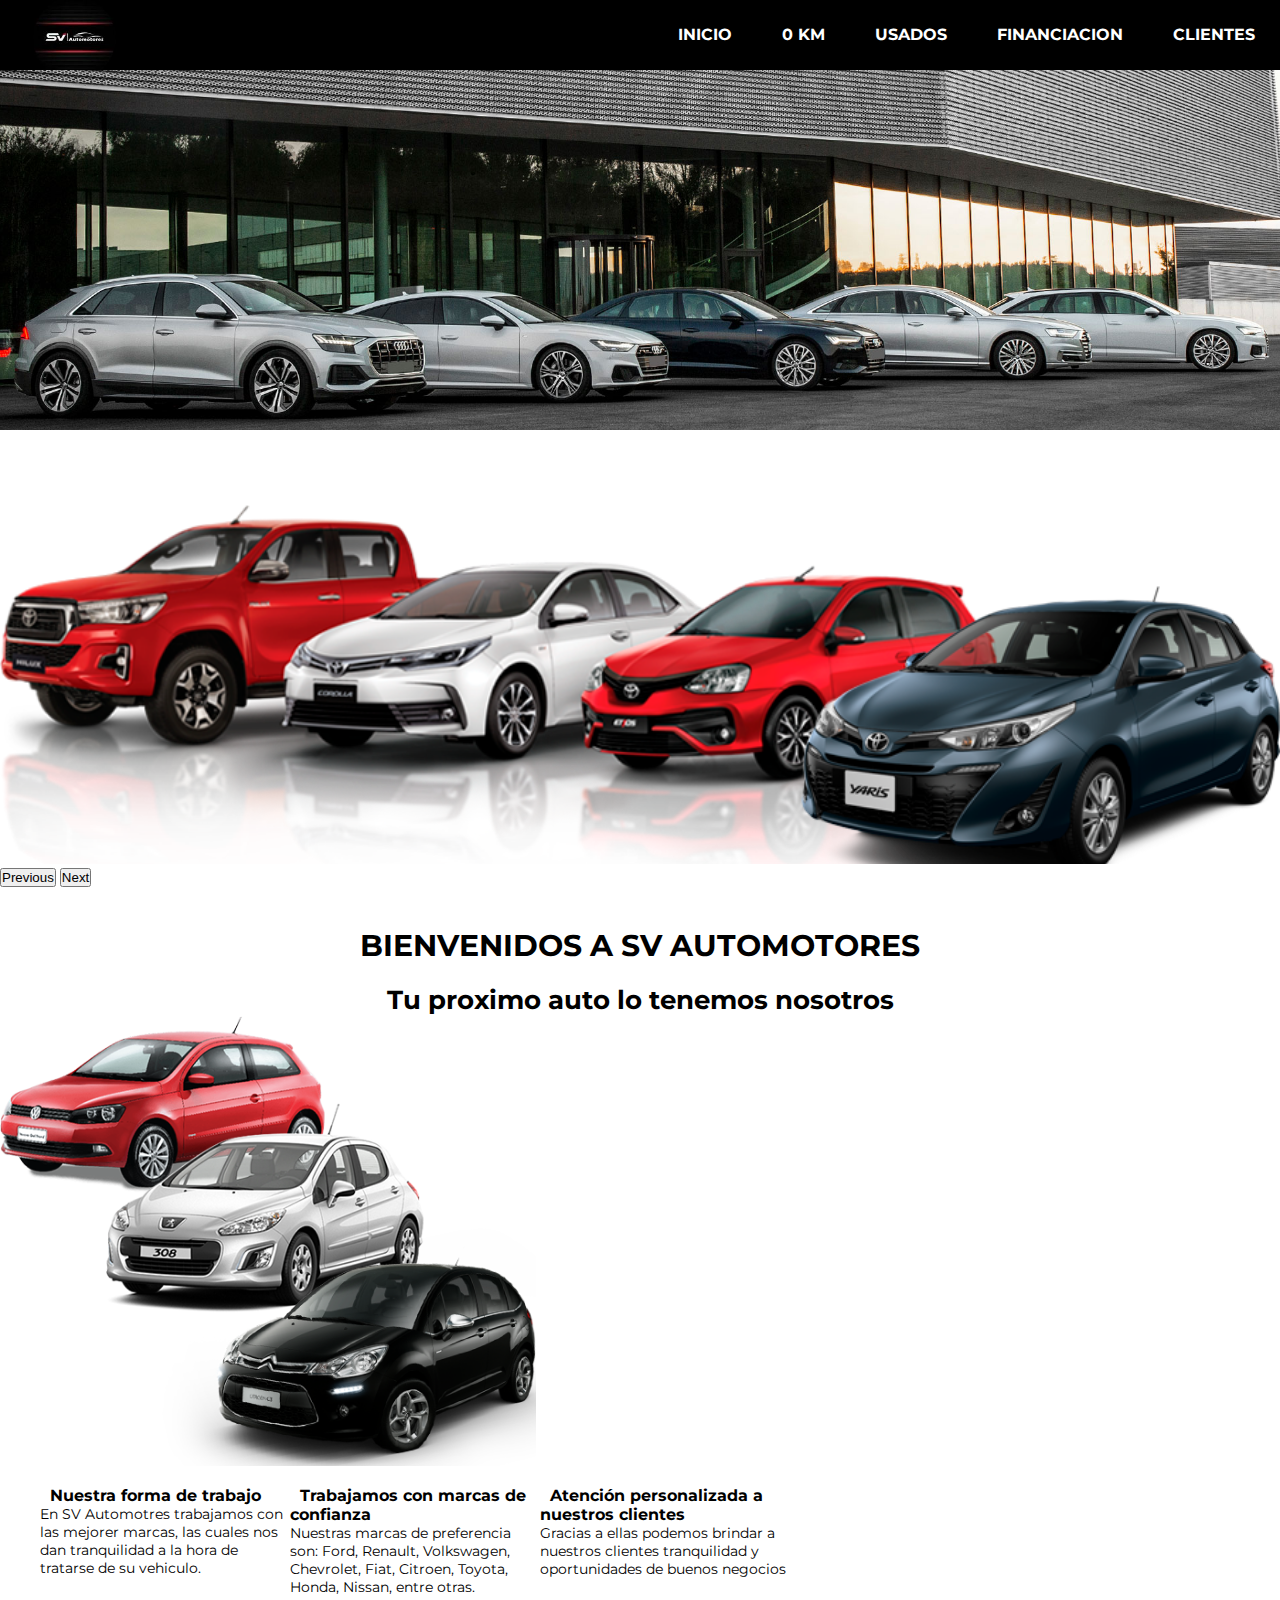
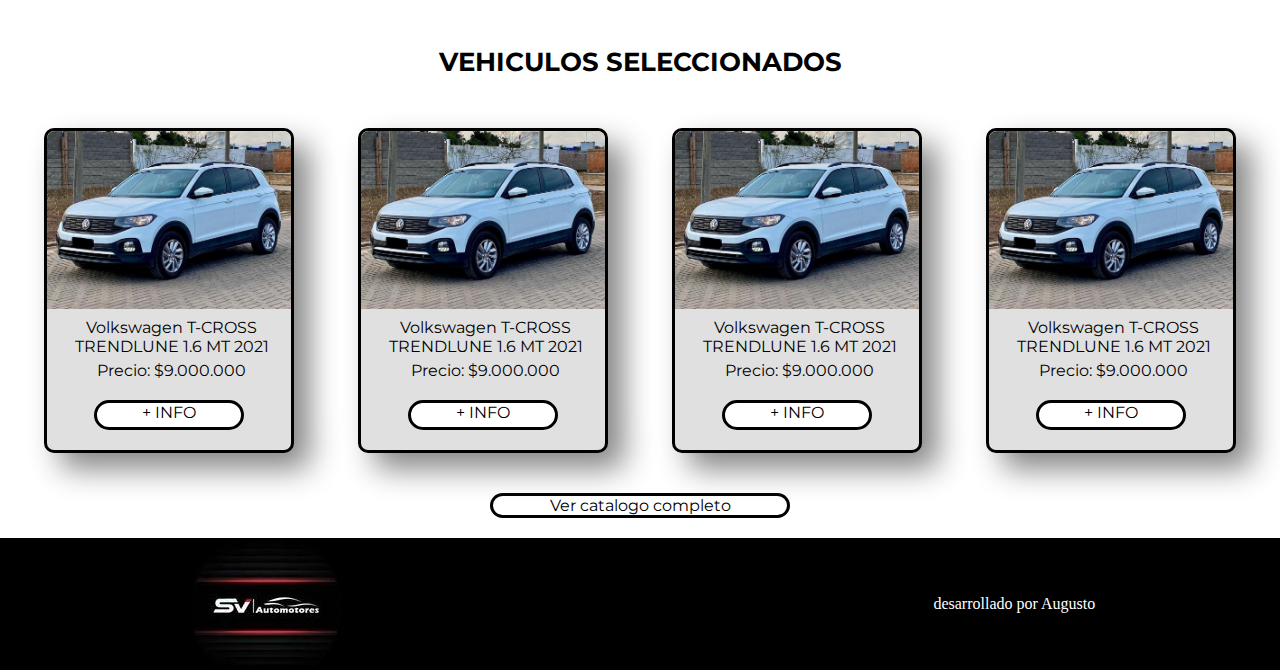
==== index.html @ d672cccd "Primer subida" ====
<!DOCTYPE html>
<html lang="es">
<head>
    <meta charset="UTF-8">
    <meta name="viewport" content="width=device-width, initial-scale=1.0">
    <link href="https://cdn.jsdelivr.net/npm/bootstrap@5.3.0/dist/css/bootstrap.min.css" rel="stylesheet" integrity="sha384-9ndCyUaIbzAi2FUVXJi0CjmCapSmO7SnpJef0486qhLnuZ2cdeRhO02iuK6FUUVM" crossorigin="anonymous">
    <link rel="stylesheet" href="https://cdnjs.cloudflare.com/ajax/libs/font-awesome/6.4.0/css/all.min.css" integrity="sha512-iecdLmaskl7CVkqkXNQ/ZH/XLlvWZOJyj7Yy7tcenmpD1ypASozpmT/E0iPtmFIB46ZmdtAc9eNBvH0H/ZpiBw==" crossorigin="anonymous" referrerpolicy="no-referrer" />
    <link rel="stylesheet" href="./css/styles.css">
    <link rel="shortcut icon" href="./multimedia/img/sv.JPG" type="image/x-icon">
    <title>Inicio</title>
</head>
<body>
    <header>
        <a class="logo" href="./index.html"><img src="../multimedia/img/sv.JPG" alt=""></a>
        <nav class="navegador">
            <ul>
                <li><a href="./index.html">INICIO</a></li>
                <li><a href="./paginas/0_km.html">0 KM</a></li>
                <li><a href="./paginas/usados.html">USADOS</a></li>
                <li><a href="./paginas/financiacion.html">FINANCIACION</a></li>
                <li><a href="./paginas/clientes.html">CLIENTES</a></li>
            </ul>
        </nav>
        <div id="carouselExampleAutoplaying" class="carousel slide" data-bs-ride="carousel">
            <div class="carousel-inner">
                <div class="carousel-item active">
                    <img src="./multimedia/img/banner/banner1.jpg" class="d-block w-100" alt="">
                </div>
                <div class="carousel-item">
                    <img src="./multimedia/img/banner/banner2.png" class="d-block w-100" alt="">
                </div>
            </div>
            <button class="carousel-control-prev" type="button" data-bs-target="#carouselExampleAutoplaying" data-bs-slide="prev">
                <span class="carousel-control-prev-icon" aria-hidden="true"></span>
                <span class="visually-hidden">Previous</span>
            </button>
            <button class="carousel-control-next" type="button" data-bs-target="#carouselExampleAutoplaying" data-bs-slide="next">
                <span class="carousel-control-next-icon" aria-hidden="true"></span>
                <span class="visually-hidden">Next</span>
            </button>       
    </header>
    <main>
        <h1>BIENVENIDOS A SV AUTOMOTORES</h1>
        <h2>Tu proximo auto lo tenemos nosotros</h2>
        <div class="contenedora-main">
            <img src="./multimedia/img/imagen_index.png" alt="Tu proximo auto">
            <div class="contenedora-p">
                <div class="tarjeta-p">
                    <p class="p1"><i class="fa-solid fa-check"></i>Nuestra forma de trabajo
                        <p class="p2">
                            En SV Automotres trabajamos con las mejorer marcas, las cuales nos dan tranquilidad a la hora de tratarse de su vehiculo.
                        </p>
                    </p>
                </div>
                <div class="tarjeta-p">
                    <p class="p1"><i class="fa-solid fa-check"></i>Trabajamos con marcas de confianza
                        <p class="p2">
                            Nuestras marcas de preferencia son: Ford, Renault, Volkswagen, Chevrolet, Fiat, Citroen, Toyota, Honda, Nissan, entre otras.
                        </p>
                    </p>
                </div>
                <div class="tarjeta-p">
                    <p class="p1"><i class="fa-solid fa-check"></i>Atención personalizada a nuestros clientes
                        <p class="p2">
                            Gracias a ellas podemos brindar a nuestros clientes tranquilidad y oportunidades de buenos negocios
                        </p>
                    </p>
                </div>
            </div>
            </div>
        <h3>VEHICULOS SELECCIONADOS</h3>
        <div class="contenedor-tarjeta">
            <div class="tarjeta">
                <img src="./multimedia/img/volkswagen/t_cross/t_cross.jpeg" alt="volkswagen t_cross">
                <p>Volkswagen T-CROSS TRENDLUNE 1.6 MT 2021</p>
                <p>Precio: $9.000.000</p>
                <a href="./paginas/usados.html">+ INFO</a>
            </div>
            <div class="tarjeta">
                <img src="./multimedia/img/volkswagen/t_cross/t_cross.jpeg" alt="volkswagen t_cross">
                <p>Volkswagen T-CROSS TRENDLUNE 1.6 MT 2021</p>
                <p>Precio: $9.000.000</p>
                <a href="./paginas/usados.html">+ INFO</a>
            </div>
            <div class="tarjeta">
                <img src="./multimedia/img/volkswagen/t_cross/t_cross.jpeg" alt="volkswagen t_cross">
                <p>Volkswagen T-CROSS TRENDLUNE 1.6 MT 2021</p>
                <p>Precio: $9.000.000</p>
                <a href="./paginas/usados.html">+ INFO</a>
            </div>
            <div class="tarjeta">
                <img src="./multimedia/img/volkswagen/t_cross/t_cross.jpeg" alt="volkswagen t_cross">
                <p>Volkswagen T-CROSS TRENDLUNE 1.6 MT 2021</p>
                <p>Precio: $9.000.000</p>
                <a href="./paginas/usados.html">+ INFO</a>
            </div>
        </div>
        <div>
            <a class="boton-index" href="./paginas/usados.html">Ver catalogo completo</a>
        </div>
    </main>
    <footer>
        <div class="contenedor-footer">
            <div>
                <img src="./multimedia/img/sv.JPG" alt="sv-automotores">
            </div>
            <div class="redes">
                <button><a href=""><i class="fa-brands fa-facebook"></i></a></button>                
                <button><a href=""><i class="fa-brands fa-twitter"></i></a></button>    
                <button><a href=""><i class="fa-brands fa-instagram"></i></a></button>
                <button><a href=""><i class="fa-solid fa-envelope"></i></a></button>
                <button><a href=""><i class="fa-brands fa-whatsapp"></i></a></button>
            </div>
            <div class="desarrollador">
                <p>desarrollado por Augusto</p>
            </div>
        </div>
    </footer>
    <script src="https://cdn.jsdelivr.net/npm/bootstrap@5.3.0/dist/js/bootstrap.bundle.min.js" integrity="sha384-geWF76RCwLtnZ8qwWowPQNguL3RmwHVBC9FhGdlKrxdiJJigb/j/68SIy3Te4Bkz" crossorigin="anonymous"></script>
</body>
</html>
---- css/styles.css ----
@import url("https://fonts.googleapis.com/css2?family=Montserrat&display=swap");
* {
  margin: 0;
  padding: 0;
  box-sizing: border-box;
}

header .logo {
  position: fixed;
  z-index: 3;
  top: 0px;
}
header .logo img {
  height: 70px;
  object-fit: cover;
  margin-left: 30px;
}
header nav {
  display: flex;
  background-color: black;
  justify-content: end;
  position: fixed;
  width: 100%;
  top: 0px;
  height: 70px;
  z-index: 2;
}
header nav ul {
  display: flex;
  justify-content: end;
}
header nav ul li {
  list-style: none;
}
header nav ul li a {
  font-family: "Montserrat", sans-serif;
  font-size: 16px;
  text-decoration: none;
  display: block;
  font-weight: bold;
  padding: 25px;
  color: white;
}

.carousel-item {
  width: 100%;
  height: 360px;
  margin-top: 70px;
  height: auto;
}
.carousel-item img {
  width: 100%;
  height: 360px;
  object-fit: cover;
}

.contenedor-tarjeta {
  display: flex;
  flex-flow: wrap;
  justify-content: space-evenly;
  padding-top: 30px;
}
.contenedor-tarjeta .tarjeta {
  width: 250px;
  height: 100%;
  border: solid 3px black;
  margin: 20px;
  border-radius: 10px;
  background: #e0e0e0;
  box-shadow: 16px 16px 30px #868686, -16px -16px 30px #ffffff;
}
.contenedor-tarjeta img {
  width: 100%;
  height: 50%;
  object-fit: cover;
  border-radius: 8px 8px 0px 0px;
}
.contenedor-tarjeta p {
  font-family: "Montserrat", sans-serif;
  color: black;
  padding-left: 5px;
  padding-top: 5px;
  text-align: center;
}
.contenedor-tarjeta a {
  text-decoration: none;
  color: black;
  width: 150px;
  height: 30px;
  border: 3px solid black;
  border-radius: 15px;
  transition: all 0.3s;
  display: flex;
  margin: auto;
  margin-bottom: 20px;
  margin-top: 20px;
  justify-content: center;
  cursor: pointer;
  background: white;
  font-size: 16px;
  font-family: "Montserrat", sans-serif;
}
.contenedor-tarjeta a:hover {
  background: black;
  color: white;
  font-size: 16px;
}

main h1 {
  font-family: "Montserrat", sans-serif;
  text-align: center;
  font-size: 30px;
  padding-top: 40px;
}
main h2 {
  font-family: "Montserrat", sans-serif;
  text-align: center;
  font-size: 26px;
  padding-top: 20px;
}
main h3 {
  font-family: "Montserrat", sans-serif;
  text-align: center;
  font-size: 26px;
  padding-top: 30px;
}

.contenedora-main {
  display: flex;
  align-items: center;
  flex-flow: wrap;
}
.contenedora-main .p1 {
  font-family: "Montserrat", sans-serif;
  font-size: 16px;
  font-weight: bold;
}
.contenedora-main .p1 .fa-check {
  color: black;
  font-size: 16px;
  padding-right: 10px;
}
.contenedora-main .p2 {
  font-family: "Montserrat", sans-serif;
  font-size: 14px;
}
.contenedora-main img {
  height: 450px;
  object-fit: cover;
}

.contenedora-p {
  display: flex;
  flex-flow: wrap;
  justify-content: space-evenly;
  height: 100%;
  padding: 20px 0px 20px 40px;
}
.contenedora-p .tarjeta-p {
  height: 100%;
  width: 250px;
}

.boton-index {
  text-decoration: none;
  color: black;
  width: 300px;
  height: 100%;
  border: 3px solid black;
  border-radius: 15px;
  transition: all 0.3s;
  display: flex;
  margin: auto;
  margin-bottom: 20px;
  margin-top: 20px;
  justify-content: center;
  cursor: pointer;
  background: white;
  font-size: 16px;
  font-family: "Montserrat", sans-serif;
}
.boton-index:hover {
  background: black;
  color: white;
  font-size: 16px;
}

.main-tcross {
  background: rgba(170, 170, 170, 0.631372549);
}
.main-tcross h1 {
  font-family: "Montserrat", sans-serif;
  margin-top: 70px;
  font-size: 30px;
  font-weight: bold;
}
.main-tcross .contenedora-t-cross {
  display: flex;
  flex-flow: wrap;
}
.main-tcross .contenedora-t-cross img {
  height: 400px;
  width: 600px;
  object-fit: cover;
  margin: 20px;
  border: 2px solid black;
  box-shadow: 16px 16px 30px #868686, -16px -16px 30px #ffffff;
}
.main-tcross .contenedora-t-cross h2 {
  display: flex;
  font-family: "Montserrat", sans-serif;
  font-size: 20px;
  font-weight: bold;
  justify-content: center;
}
.main-tcross .contenedora-t-cross h3 {
  display: flex;
  font-family: "Montserrat", sans-serif;
  font-size: 20px;
  font-weight: bold;
  justify-content: center;
}
.main-tcross .contenedora-t-cross p {
  font-family: "Montserrat", sans-serif;
  font-size: 16px;
  padding-left: 20px;
}
.main-tcross .contenedora-t-cross .precio {
  font-family: "Montserrat", sans-serif;
  font-size: 16px;
  font-weight: bold;
}
.main-tcross .contenedora-t-cross a {
  text-decoration: none;
  color: black;
  width: 150px;
  height: 30px;
  border: 3px solid black;
  border-radius: 15px;
  transition: all 0.3s;
  display: flex;
  margin: auto;
  margin-bottom: 20px;
  margin-top: 20px;
  justify-content: center;
  cursor: pointer;
  background: white;
  font-size: 16px;
  font-family: "Montserrat", sans-serif;
}
.main-tcross .contenedora-t-cross a:hover {
  background: black;
  color: white;
  font-size: 16px;
}
.main-tcross .contenedora-galeria h4 {
  font-family: "Montserrat", sans-serif;
  font-size: 30px;
  text-align: center;
  background-color: black;
  color: white;
}
.main-tcross .contenedora-galeria div {
  display: flex;
  flex-flow: wrap;
  justify-content: space-evenly;
}
.main-tcross .contenedora-galeria div img {
  height: 450px;
  object-fit: cover;
  margin: 20px;
  border: 2px solid black;
  box-shadow: 16px 16px 30px #868686;
}

.contenedor-footer {
  display: flex;
  justify-content: space-evenly;
  background-color: black;
  color: white;
}

.redes {
  display: flex;
  justify-content: center;
  align-items: center;
}
.redes button {
  background-color: transparent;
  border: transparent;
  color: white;
}
.redes a {
  text-decoration: none;
  color: white;
}
.redes i {
  padding: 20px;
  font-size: 26px;
}

.desarrollador {
  display: flex;
  align-items: center;
}

/*# sourceMappingURL=styles.css.map */
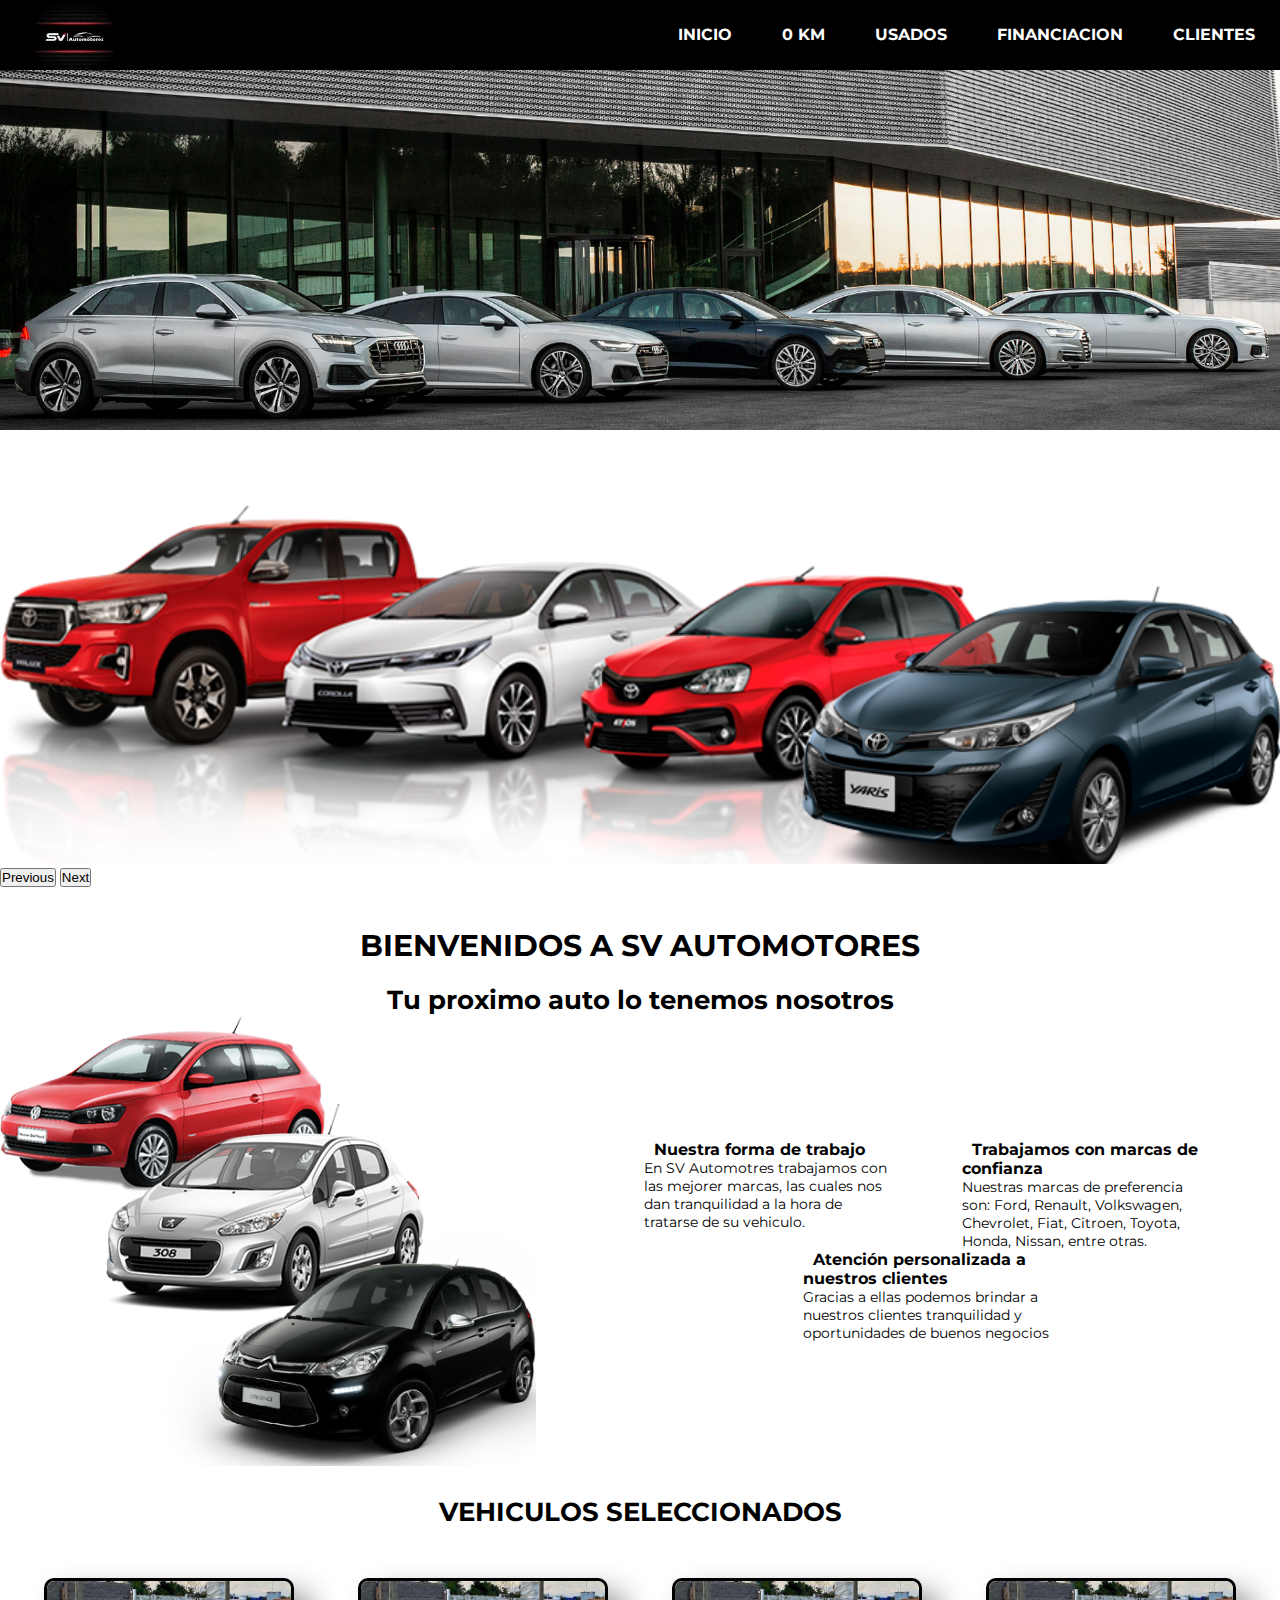
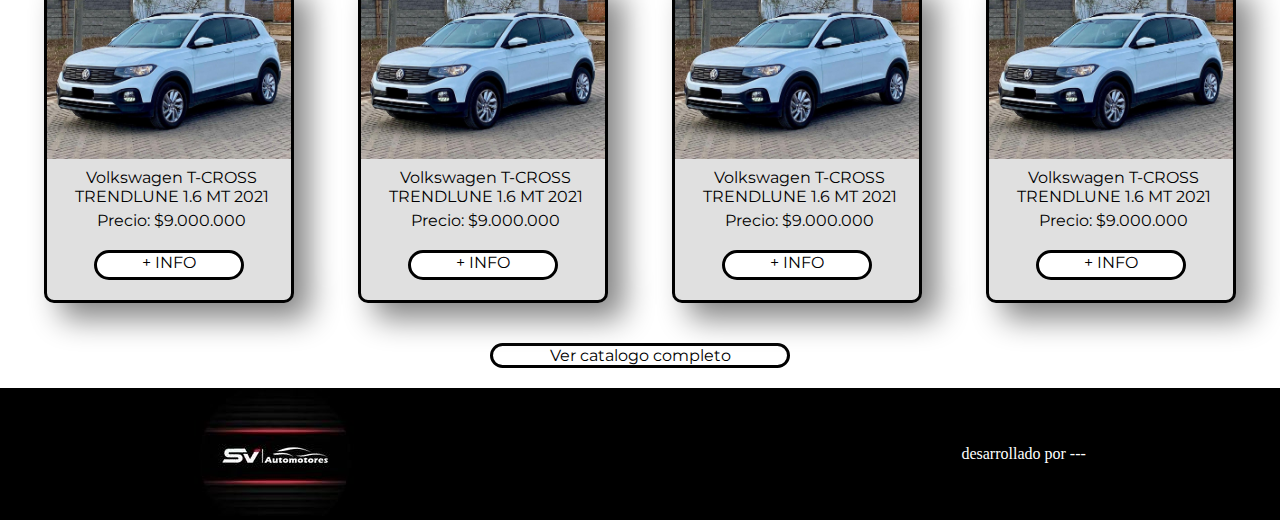
==== commit 9340f7b6: "Actualizacion navegador" ====
--- a/index.html
+++ b/index.html
@@ -13,6 +13,7 @@
     <header>
         <a class="logo" href="./index.html"><img src="../multimedia/img/sv.JPG" alt=""></a>
         <nav class="navegador">
+            <i class="fa-solid fa-bars"></i>
             <ul>
                 <li><a href="./index.html">INICIO</a></li>
                 <li><a href="./paginas/0_km.html">0 KM</a></li>
@@ -112,7 +113,7 @@
                 <button><a href=""><i class="fa-brands fa-whatsapp"></i></a></button>
             </div>
             <div class="desarrollador">
-                <p>desarrollado por Augusto</p>
+                <p>desarrollado por ---</p>
             </div>
         </div>
     </footer>
--- a/css/styles.css
+++ b/css/styles.css
@@ -128,7 +128,6 @@
 .contenedora-main {
   display: flex;
   align-items: center;
-  flex-flow: wrap;
 }
 .contenedora-main .p1 {
   font-family: "Montserrat", sans-serif;
@@ -304,4 +303,56 @@
   align-items: center;
 }
 
+.navegador .fa-bars {
+  display: none;
+}
+
+@media (max-width: 992px) {
+  .texto-producto {
+    font-size: 14px;
+    padding: 15px;
+  }
+  .lista {
+    font-size: 14px;
+  }
+  .contenedor-contacto {
+    flex-direction: column;
+  }
+  .imagen-contacto {
+    width: 100%;
+  }
+}
+@media (max-width: 992px) {
+  .navegador .fa-bars {
+    display: block;
+    margin: 10px;
+    font-size: 45px;
+    color: white;
+  }
+  .navegador .fa-bars:hover + ul {
+    right: 0;
+  }
+  .navegador ul {
+    position: fixed;
+    top: 70px;
+    right: -100%;
+    width: 100%;
+    height: 100vh;
+    background: rgba(0, 0, 0, 0.7137254902);
+    flex-direction: column;
+    align-items: center;
+    padding-top: 50px;
+    transition: all 0.5s;
+  }
+  .navegador ul:hover {
+    right: 0;
+  }
+  .navegador ul li a {
+    color: white;
+  }
+  .navegador ul li a:hover {
+    color: white;
+  }
+}
+
 /*# sourceMappingURL=styles.css.map */
